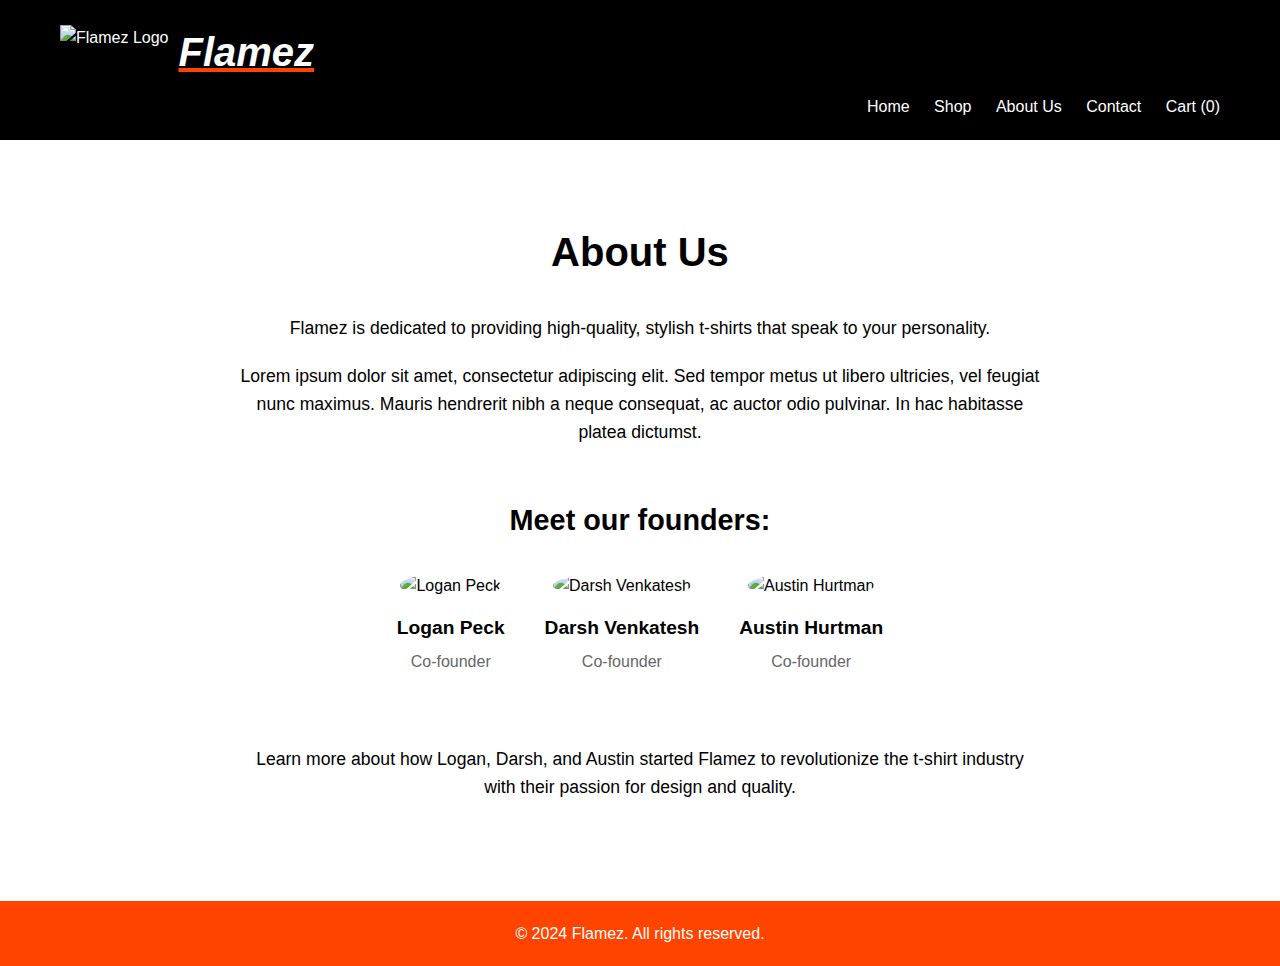
==== aboutus.html @ b1f901a1 "Add files via upload" ====
<!DOCTYPE html>
<html lang="en">
<head>
    <meta charset="UTF-8">
    <meta name="viewport" content="width=device-width, initial-scale=1.0">
    <title>Flamez USA - About Us</title>
    <link rel="stylesheet" href="aboutus.css">
    <link rel="stylesheet" href="common.css">
    <link rel="stylesheet" href="[page-specific-css-file].css">
</head>
<body>
    <header>
        <div class="container">
            <div class="logo">
                <img src="images/header-logo.jpg" alt="Flamez Logo">
                <h1>Flamez</h1>
            </div>
            <nav>
                <ul>
                    <li><a href="index.html">Home</a></li>
                    <li><a href="shop.html">Shop</a></li>
                    <li><a href="aboutus.html">About Us</a></li>
                    <li><a href="contact.html">Contact</a></li>
                    <li><a href="cart.html">Cart (<span id="cart-count">0</span>)</a></li>
                </ul>
            </nav>
        </div>
    </header>

    <main>
        <section class="about">
            <div class="container">
                <h2>About Us</h2>
                <p>Flamez is dedicated to providing high-quality, stylish t-shirts that speak to your personality.</p>
                <p>Lorem ipsum dolor sit amet, consectetur adipiscing elit. Sed tempor metus ut libero ultricies, vel feugiat nunc maximus. Mauris hendrerit nibh a neque consequat, ac auctor odio pulvinar. In hac habitasse platea dictumst.</p>
                
                <h3>Meet our founders:</h3>
                <div class="founders">
                    <div class="founder">
                        <img src="logan.jpg" alt="Logan Peck">
                        <h4>Logan Peck</h4>
                        <p>Co-founder</p>
                    </div>
                    <div class="founder">
                        <img src="darsh.jpg" alt="Darsh Venkatesh">
                        <h4>Darsh Venkatesh</h4>
                        <p>Co-founder</p>
                    </div>
                    <div class="founder">
                        <img src="austin.jpg" alt="Austin Hurtman">
                        <h4>Austin Hurtman</h4>
                        <p>Co-founder</p>
                    </div>
                </div>
                
                <p>Learn more about how Logan, Darsh, and Austin started Flamez to revolutionize the t-shirt industry with their passion for design and quality.</p>
            </div>
        </section>
    </main>

    <footer>
        <div class="container">
            <p>&copy; 2024 Flamez. All rights reserved.</p>
        </div>
    </footer>

    <script src="script.js"></script>
</body>
</html>
---- aboutus.css ----
/* Include the same reset and header styles from index.css */

.about {
    padding: 120px 0 80px;
    text-align: center;
}

.about h2 {
    font-size: 2.5em;
    margin-bottom: 30px;
}

.about p {
    font-size: 1.1em;
    line-height: 1.6;
    margin-bottom: 20px;
    max-width: 800px;
    margin-left: auto;
    margin-right: auto;
}

.about h3 {
    font-size: 1.8em;
    margin-top: 50px;
    margin-bottom: 30px;
}

.founders {
    display: flex;
    justify-content: center;
    gap: 40px;
    margin-bottom: 50px;
}

.founder {
    text-align: center;
}

.founder img {
    width: 150px;
    height: 150px;
    border-radius: 50%;
    object-fit: cover;
    margin-bottom: 15px;
}

.founder h4 {
    font-size: 1.2em;
    margin-bottom: 5px;
}

.founder p {
    font-size: 1em;
    color: #666;
}
---- common.css ----
* {
    box-sizing: border-box;
    margin: 0;
    padding: 0;
}

body {
    font-family: Arial, sans-serif;
    line-height: 1.6;
    background-color: #ffffff;
}

.container {
    max-width: 1200px;
    margin: 0 auto;
    padding: 0 20px;
}

header {
    background: #000000;
    color: #ffffff;
    padding: 20px 0;
    position: fixed;
    width: 100%;
    top: 0;
    z-index: 1000;
}

.logo {
    display: flex;
    align-items: center;
}

.logo img {
    height: 55px;
    margin-right: 10px;
}

.logo h1 {
    font-size: 2.5em;
    font-style: oblique;
    text-decoration: underline;
    text-decoration-color: #ff4400;
}

nav ul {
    float: right;
    margin-top: 10px;
}

nav ul li {
    display: inline;
    margin-left: 20px;
}

nav ul li a {
    color: #ffffff;
    text-decoration: none;
    font-size: 16px;
}

.btn {
    display: inline-block;
    background: #ff4e00;
    color: #ffffff;
    padding: 10px 20px;
    text-decoration: none;
    border-radius: 5px;
    transition: background 0.3s ease;
}

.btn:hover {
    background: #ff6200;
}

footer {
    background-color: #ff4400;
    color: #ffffff;
    text-align: center;
    padding: 20px 0;
}

main {
    padding-top: 100px; /* To account for the fixed header */
}
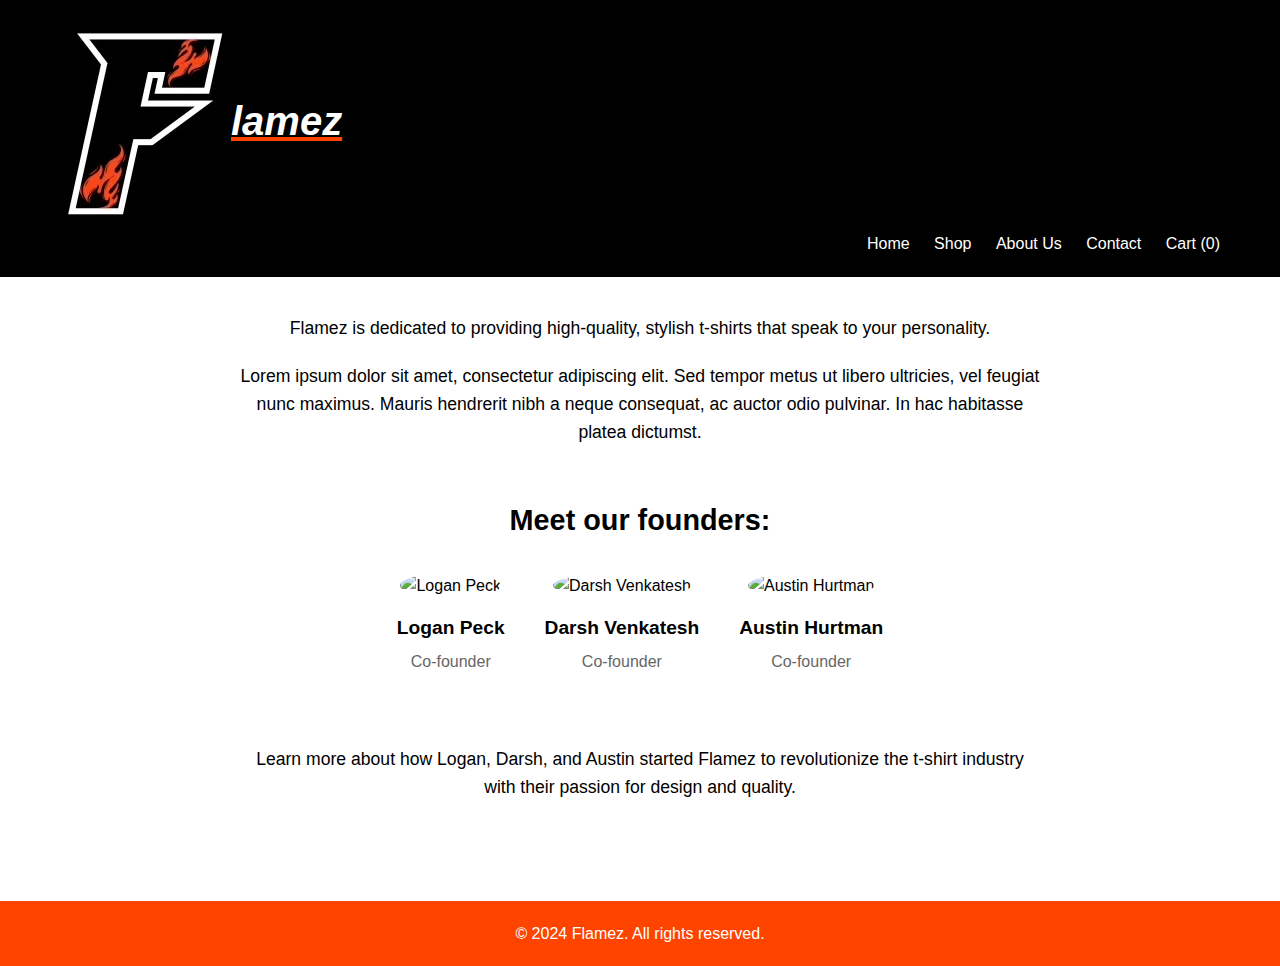
==== commit 3fde6164: "Update aboutus.html" ====
--- a/aboutus.html
+++ b/aboutus.html
@@ -12,8 +12,8 @@
     <header>
         <div class="container">
             <div class="logo">
-                <img src="images/header-logo.jpg" alt="Flamez Logo">
-                <h1>Flamez</h1>
+                <img src="header-logo.jpg" alt="Flamez Logo">
+                <h1>lamez</h1>
             </div>
             <nav>
                 <ul>
@@ -66,4 +66,4 @@
 
     <script src="script.js"></script>
 </body>
-</html>+</html>
--- a/common.css
+++ b/common.css
@@ -29,11 +29,14 @@
 .logo {
     display: flex;
     align-items: center;
+    flex-wrap: wrap; /* Allow wrapping on smaller screens */
 }
 
 .logo img {
-    height: 55px;
-    margin-right: 10px;
+    font-size: 2.5em;
+    font-style: oblique;
+    text-decoration: underline;
+    text-decoration-color: #ff4400;
 }
 
 .logo h1 {
@@ -82,4 +85,31 @@
 
 main {
     padding-top: 100px; /* To account for the fixed header */
-}+}
+
+/* Media query for smaller screens */
+@media (max-width: 768px) {
+    .logo {
+        justify-content: center; /* Center logo on smaller screens */
+    }
+
+    .logo img {
+        max-height: 40px; /* Reduce maximum height on smaller screens */
+        margin-right: 5px; /* Reduce margin on smaller screens */
+    }
+
+    .logo h1 {
+        font-size: 2em; /* Reduce font size on smaller screens */
+    }
+
+    nav ul {
+        float: none;
+        text-align: center;
+        margin-top: 15px;
+    }
+
+    nav ul li {
+        display: block;
+        margin: 10px 0;
+    }
+}
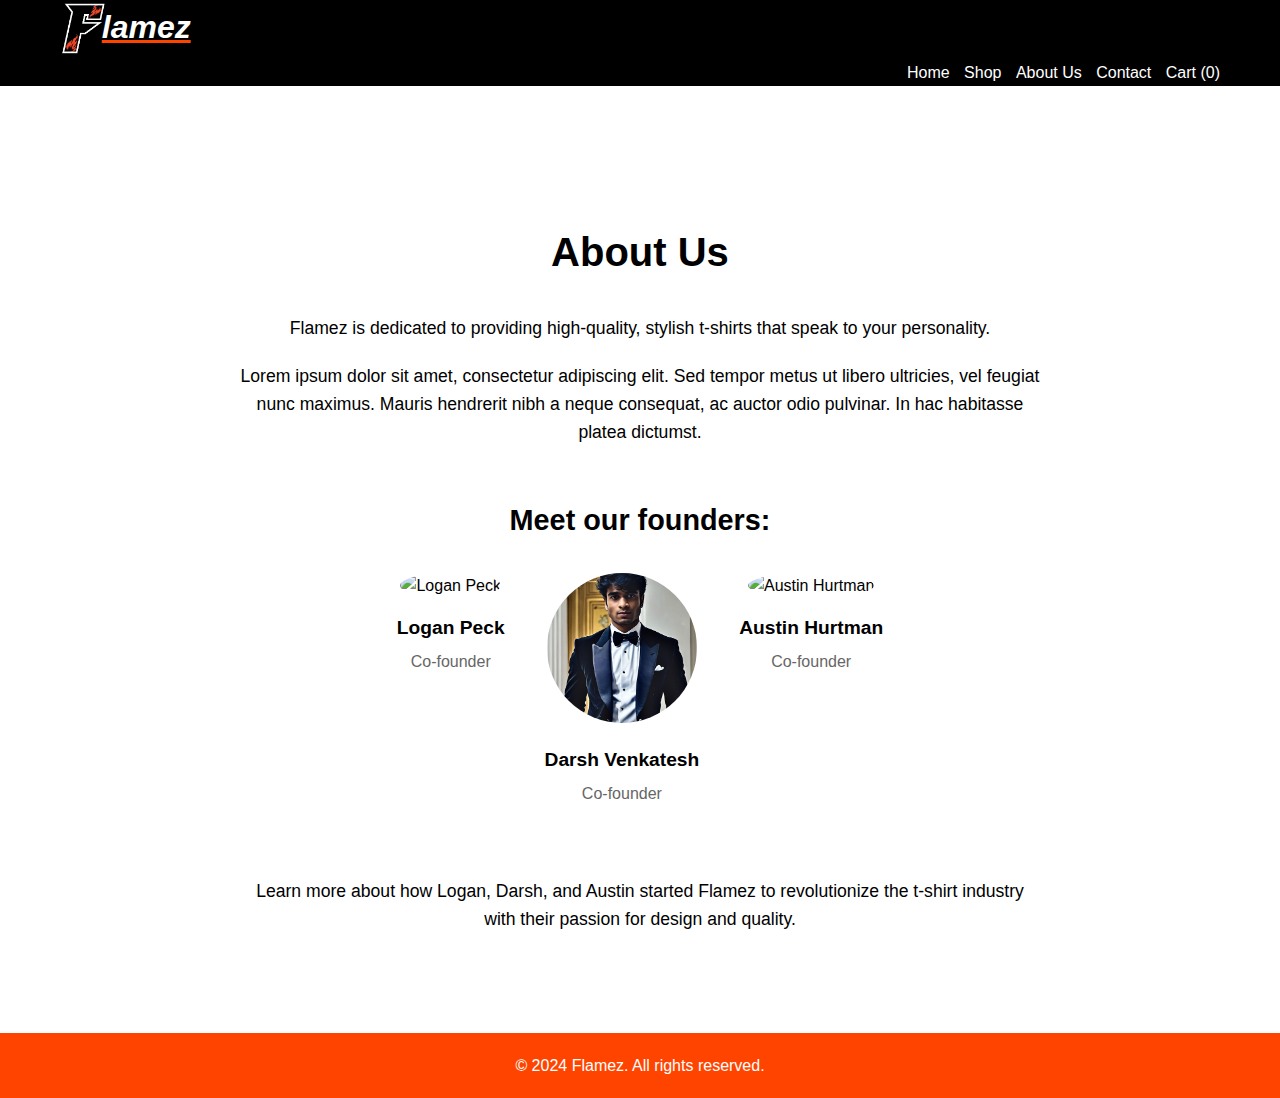
==== commit 42d5fd60: "Update aboutus.html" ====
--- a/aboutus.html
+++ b/aboutus.html
@@ -42,7 +42,7 @@
                         <p>Co-founder</p>
                     </div>
                     <div class="founder">
-                        <img src="darsh.jpg" alt="Darsh Venkatesh">
+                        <img src="Profesional Photo.jpg" alt="Darsh Venkatesh">
                         <h4>Darsh Venkatesh</h4>
                         <p>Co-founder</p>
                     </div>
--- a/common.css
+++ b/common.css
@@ -19,7 +19,7 @@
 header {
     background: #000000;
     color: #ffffff;
-    padding: 20px 0;
+    padding: -10px 0;
     position: fixed;
     width: 100%;
     top: 0;
@@ -33,27 +33,30 @@
 }
 
 .logo img {
-    font-size: 2.5em;
+    height: auto; /* Remove fixed height */
+    max-height: 55px; /* Set a maximum height */
+    max-width: 100%; /* Ensure the image doesn't exceed its container */
+    margin-right: 10px;
+}
+
+.logo h1 {
+    font-size: auto;
     font-style: oblique;
     text-decoration: underline;
     text-decoration-color: #ff4400;
-}
-
-.logo h1 {
-    font-size: 2.5em;
-    font-style: oblique;
-    text-decoration: underline;
-    text-decoration-color: #ff4400;
+    margin-left: -15px;
 }
 
 nav ul {
     float: right;
-    margin-top: 10px;
+    margin-top: 5px;
+    flex-wrap: wrap; /* Allow wrapping on smaller screens */
 }
 
 nav ul li {
     display: inline;
-    margin-left: 20px;
+    margin-left: 10px;
+     flex-wrap: wrap; /* Allow wrapping on smaller screens */
 }
 
 nav ul li a {
@@ -87,29 +90,5 @@
     padding-top: 100px; /* To account for the fixed header */
 }
 
-/* Media query for smaller screens */
-@media (max-width: 768px) {
-    .logo {
-        justify-content: center; /* Center logo on smaller screens */
-    }
 
-    .logo img {
-        max-height: 40px; /* Reduce maximum height on smaller screens */
-        margin-right: 5px; /* Reduce margin on smaller screens */
-    }
 
-    .logo h1 {
-        font-size: 2em; /* Reduce font size on smaller screens */
-    }
-
-    nav ul {
-        float: none;
-        text-align: center;
-        margin-top: 15px;
-    }
-
-    nav ul li {
-        display: block;
-        margin: 10px 0;
-    }
-}
